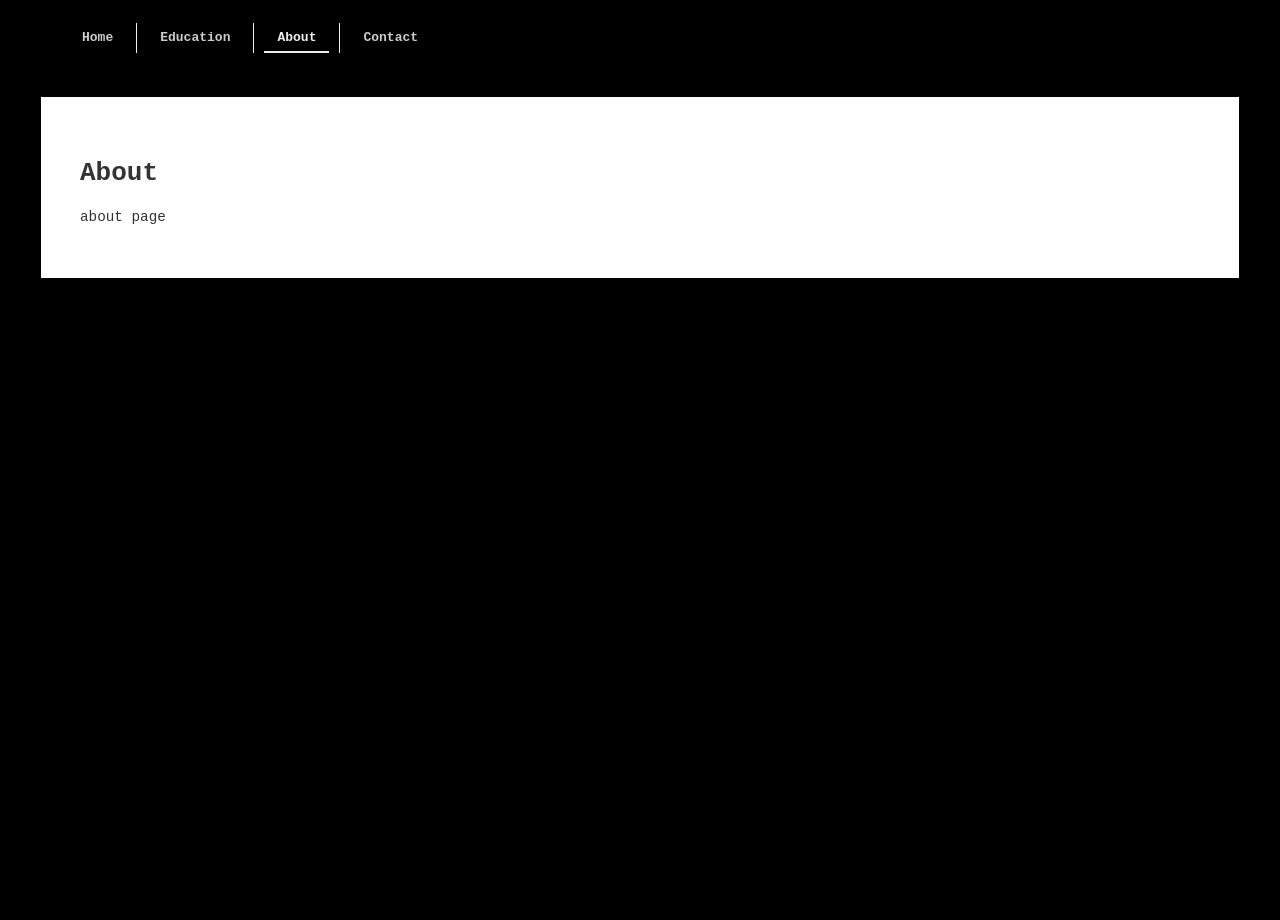
==== about.html @ bbcf1807 "first draft" ====
<!DOCTYPE html>
<html lang="en" class="other">
<head>
    <meta charset="UTF-8">
    <meta name="viewport" content="width=device-width, initial-scale=1.0">
    <title>About</title>
    <link rel="stylesheet" href="styles.css">
</head>
<body class="other">
    <header>
        <nav>
            <ul>
                <li><a href="index.html">Home</a></li>
                <li><a href="education.html">Education</a></li>
                <li><a href="about.html" class="active">About</a></li>
                <li><a href="contact.html">Contact</a></li>
            </ul>
        </nav>
    </header>
    <main class="other">
        <section id="about">
            <h2>About</h2>
            <p>about page</p>
        </section>
    </main>
    <footer>
    </footer>
</body>
</html>
---- styles.css ----
/* General styling */
html {
    font-family: monospace;
}

body {
    margin: 0;
    padding: 10px;
    min-height: 100vh;
    /* font-family: Arial, sans-serif; */
    background-color: #000; /* Set background to black */
    color: #eee; /* Default text color */
}

/* Header styling */
/* header {
    background-color: #1e1e1e;
    padding: 1rem;
} */
header {
    background-color: transparent;
    padding: 1rem;
    top: 0;
    width: 100%;
}


nav {
    padding-left: 2rem; /* Add padding to move tabs away from the left corner */
}

nav ul {
    list-style: none;
    display: flex;
    justify-content: flex-start;
    padding: 0;
    margin: 0;
    /* font-size: 0.9rem; Adjust the font size as needed */
    padding-left: 10px;
}

nav ul li {
    margin: 0;
    padding: 0 10px;
    border-right: 1px solid #eee;
    position: relative;
}

nav ul li a {
    text-decoration: none;
    color: #ccc;
    font-weight: bold;
    padding: 0.5rem 1rem;
    display: block;
    /* transition: color 0.3s, text-decoration 0.3s; */
    transition: color 0.3s;
}

nav ul li:last-child {
    border-right: none;
}

nav ul li a:hover, nav ul li a.active {
    color: #eee;
    border-bottom: 2px solid #eee;
}

/* Home page specific styling */
body.home {
    background-color: #121212; /* Home page background */
}

main.home {
    display: flex;
    justify-content: flex-start;
    align-items: center;
    height: 100vh; /* Full viewport height */
}

main.home h1 {
    font-size: 3rem;
    text-align: center;
}

/* Other pages styling */
body.other {
    color: #333;
}

main.other {
    background-color: #fff; /* White background for other pages */
    color: #333;
    border: 5px solid #000; /* Black border */
    margin: 2rem; /* Margin to create space around the content area */
    padding: 2rem;
}

section {
    padding: 1rem;
}

/* h1, h2 {
    color: #333;
} */
h2 {
    font-size: 2rem;
}

p {
    font-size: 1.1rem;
}

.projects {
    display: flex;
    justify-content: space-around;
    flex-wrap: wrap;
}

.project {
    width: 30%;
    background-color: #fff;
    margin: 1rem 0;
    box-shadow: 0 0 10px rgba(0,0,0,0.1);
    transition: transform 0.3s;
}

.project:hover {
    transform: translateY(-10px);
}

.project img {
    width: 100%;
    height: auto;
}

.project-details {
    padding: 1rem;
    text-align: left;
}

.project-details h3, .project-details h4 {
    margin: 0.5rem 0;
}

.project-details p {
    font-size: 0.9rem;
    color: #666;
}

.btn {
    display: inline-block;
    padding: 0.5rem 1rem;
    color: #fff;
    background-color: #333;
    text-decoration: none;
    margin-top: 1rem;
    transition: background-color 0.3s;
}

.btn:hover {
    background-color: #555;
}


.accordion {
    cursor: pointer;
    padding: 18px;
    width: 100%;
    text-align: center;
    border: black;
    border-width: 2px;
    border-style: solid;
    border-radius: 5px;

    outline: none;
    transition: 0.4s;
    background-color: #d9def8;
    /* background-color: #f1f1f1; */
    /* margin-top: 5px; */
    margin: 5px auto;
    font-family: monospace;
}

.accordion.active, .accordion:hover {
    background-color: #c2c4cd
    /* #ccc; */
}

.accordion.child {
    background-color: #cfd6f4;
    font-size: 1.1rem;
    border: none;
}


.panel {
    /* padding: 0 5px; */
    display: none;
    background-color: white;
    overflow: hidden;
    margin: 5px;
}

.flex-container {
    display: flex;
    flex-direction: row;
    justify-content: space-between; /* Adjusts the spacing between columns */
}

.column {
    flex: 1; /* Adjusts the width of each column */
    margin: 0 10px; 
    /* Adds some margin between columns */
    padding: 0px 10px;
    /* margin: 10px 0px;
    padding: 10px 10px; */
    background-color: #f1f1f1;
}

.underlined {
    border-bottom: 1px solid #282828; /* Change the color and thickness as needed */
    /* padding-bottom: 5px; Optional: Adjusts the spacing between the text and the line */
}
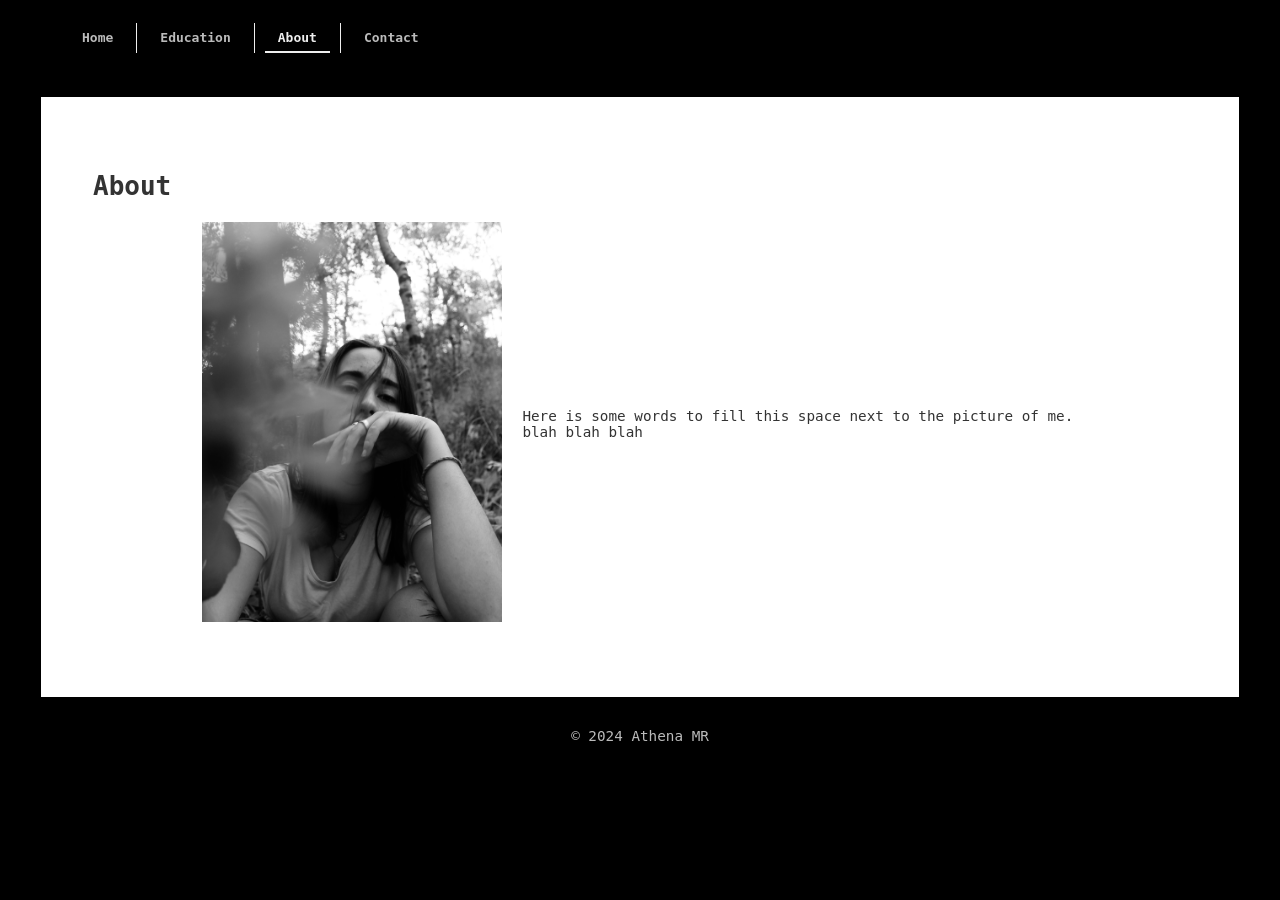
==== commit eb67a4f7: "updates" ====
--- a/about.html
+++ b/about.html
@@ -20,10 +20,33 @@
     <main class="other">
         <section id="about">
             <h2>About</h2>
-            <p>about page</p>
+            <div class="container">
+                <div class="row">
+                    <div class="image">
+                        <img src="./images/me.jpg" alt="Self portrait" width="300" height="400">
+                    </div>
+                    <div class="text">
+                        <p>Here is some words to fill this space next to the picture of me. blah blah blah</p>
+                    </div>
+                </div>
+                <!-- <h2>Hobbies</h2>
+                <div class="row">
+                    <div class="image">
+                        <img src="./images/hiking.jpg" alt="Hiking" width="250" height="300">
+                    </div>
+                    <div class="image">
+                        <img src="./images/blading.jpg" alt="Roller Blading" width="250" height="300">
+                    </div>
+                    <div class="image">
+                        <img src="./images/climbing.jpg" alt="Climbing" width="250" height="300">
+                    </div>
+                </div> -->
+            </div>
+
         </section>
     </main>
     <footer>
+        <p>&copy; 2024 Athena MR</p>
     </footer>
 </body>
 </html>
--- a/styles.css
+++ b/styles.css
@@ -1,32 +1,29 @@
-/* General styling */
+
 html {
     font-family: monospace;
+    height: 100%;
+}
+
+*, *::before, *::after {
+    box-sizing: border-box;
 }
 
 body {
     margin: 0;
     padding: 10px;
-    min-height: 100vh;
-    /* font-family: Arial, sans-serif; */
-    background-color: #000; /* Set background to black */
-    color: #eee; /* Default text color */
-}
-
-/* Header styling */
-/* header {
-    background-color: #1e1e1e;
-    padding: 1rem;
-} */
+    height: 100%;
+    background-color: #000;
+    color: #eee;
+}
+
 header {
     background-color: transparent;
     padding: 1rem;
-    top: 0;
     width: 100%;
 }
 
-
 nav {
-    padding-left: 2rem; /* Add padding to move tabs away from the left corner */
+    padding-left: 2rem;
 }
 
 nav ul {
@@ -35,7 +32,6 @@
     justify-content: flex-start;
     padding: 0;
     margin: 0;
-    /* font-size: 0.9rem; Adjust the font size as needed */
     padding-left: 10px;
 }
 
@@ -48,11 +44,10 @@
 
 nav ul li a {
     text-decoration: none;
-    color: #ccc;
+    color: #bbb;
     font-weight: bold;
     padding: 0.5rem 1rem;
     display: block;
-    /* transition: color 0.3s, text-decoration 0.3s; */
     transition: color 0.3s;
 }
 
@@ -65,86 +60,63 @@
     border-bottom: 2px solid #eee;
 }
 
-/* Home page specific styling */
 body.home {
-    background-color: #121212; /* Home page background */
+    background-color: #121212;
+    display: flex;
+    flex-direction: column;
+    align-items: center;
+    /* justify-content: center; */
 }
 
 main.home {
     display: flex;
     justify-content: flex-start;
     align-items: center;
-    height: 100vh; /* Full viewport height */
+    height: 100%;
+    width: 100%;
+    background-size: cover;
+    background-position: center;
+    background-repeat: no-repeat;
 }
 
 main.home h1 {
     font-size: 3rem;
     text-align: center;
-}
-
-/* Other pages styling */
+    margin: 0;
+    padding: 0;
+    text-transform: uppercase;
+    /* color: #eee; */
+}
+
+main.home p {
+    margin: 5px 0 0 0;
+    padding: 0;
+    font-size: 1.5rem;
+    color: #eee;
+}
+
 body.other {
     color: #333;
 }
 
 main.other {
-    background-color: #fff; /* White background for other pages */
+    background-color: #fff;
     color: #333;
-    border: 5px solid #000; /* Black border */
-    margin: 2rem; /* Margin to create space around the content area */
+    border: 5px solid #000;
+    margin: 2rem;
     padding: 2rem;
 }
 
 section {
-    padding: 1rem;
-}
-
-/* h1, h2 {
-    color: #333;
-} */
+    padding: 2rem;
+}
+
 h2 {
     font-size: 2rem;
 }
 
 p {
     font-size: 1.1rem;
-}
-
-.projects {
-    display: flex;
-    justify-content: space-around;
-    flex-wrap: wrap;
-}
-
-.project {
-    width: 30%;
-    background-color: #fff;
-    margin: 1rem 0;
-    box-shadow: 0 0 10px rgba(0,0,0,0.1);
-    transition: transform 0.3s;
-}
-
-.project:hover {
-    transform: translateY(-10px);
-}
-
-.project img {
-    width: 100%;
-    height: auto;
-}
-
-.project-details {
-    padding: 1rem;
-    text-align: left;
-}
-
-.project-details h3, .project-details h4 {
-    margin: 0.5rem 0;
-}
-
-.project-details p {
-    font-size: 0.9rem;
-    color: #666;
 }
 
 .btn {
@@ -160,7 +132,6 @@
 .btn:hover {
     background-color: #555;
 }
-
 
 .accordion {
     cursor: pointer;
@@ -171,19 +142,15 @@
     border-width: 2px;
     border-style: solid;
     border-radius: 5px;
-
     outline: none;
     transition: 0.4s;
     background-color: #d9def8;
-    /* background-color: #f1f1f1; */
-    /* margin-top: 5px; */
     margin: 5px auto;
     font-family: monospace;
 }
 
 .accordion.active, .accordion:hover {
-    background-color: #c2c4cd
-    /* #ccc; */
+    background-color: #c2c4cd;
 }
 
 .accordion.child {
@@ -192,32 +159,142 @@
     border: none;
 }
 
-
 .panel {
-    /* padding: 0 5px; */
     display: none;
     background-color: white;
     overflow: hidden;
     margin: 5px;
 }
 
-.flex-container {
+.flex-col {
     display: flex;
     flex-direction: row;
-    justify-content: space-between; /* Adjusts the spacing between columns */
+    justify-content: space-between;
 }
 
 .column {
-    flex: 1; /* Adjusts the width of each column */
-    margin: 0 10px; 
-    /* Adds some margin between columns */
+    flex: 1;
+    margin: 0 10px;
     padding: 0px 10px;
-    /* margin: 10px 0px;
-    padding: 10px 10px; */
     background-color: #f1f1f1;
 }
 
+.container {
+    width: 80%;
+    margin: 0 auto;
+}
+
+.row {
+    display: flex;
+    align-items: center;
+    justify-content: space-around;
+    margin-bottom: 20px;
+}
+.image img {
+    margin-right: 20px;
+}
+
+.text p {
+    margin: 0;
+}
+
+
 .underlined {
-    border-bottom: 1px solid #282828; /* Change the color and thickness as needed */
-    /* padding-bottom: 5px; Optional: Adjusts the spacing between the text and the line */
+    border-bottom: 1px solid #282828;
+}
+
+
+form {
+    display: flex;
+    flex-direction: column;
+    gap: 10px;
+    margin-bottom: 20px;
+}
+
+form label {
+    font-weight: bold;
+}
+
+form input, form textarea {
+    padding: 10px;
+    border: 1px solid #ccc;
+    border-radius: 5px;
+    font-size: 1rem;
+}
+
+form button {
+    padding: 10px 20px;
+    border: none;
+    border-radius: 5px;
+    background-color: #333;
+    color: #eee;
+    font-size: 1rem;
+    cursor: pointer;
+    font-family: monospace;
+}
+
+form button:hover {
+    background-color: #555;
+}
+
+.social-links {
+    text-align: center;
+    margin-top: 20px;
+}
+
+.social-links a {
+    color: #333;
+    text-decoration: none;
+    font-size: 1.2rem;
+    margin: 0 10px;
+}
+
+.social-links i {
+    margin-right: 5px;
+}
+
+footer {
+    color: #bbb;
+    text-align: center;
+}
+
+.error-message {
+    color: rgb(227, 7, 7);
+    font-size: 10px;
+    display: block;
+    margin-left: 5px;
+}
+
+.modal {
+    display: none;
+    position: fixed;
+    z-index: 1;
+    left: 0;
+    top: 0;
+    width: 100%;
+    height: 100%;
+    overflow: auto;
+    background-color: rgba(0,0,0,0.4);
+}
+
+.modal-content {
+    background-color: #eee;
+    margin: 15% auto;
+    padding: 20px;
+    border: 1px solid #888;
+    width: 300px;
+}
+
+.close-button {
+    color: #aaa;
+    float: right;
+    font-size: 28px;
+    font-weight: bold;
+}
+
+.close-button:hover,
+.close-button:focus {
+    color: black;
+    text-decoration: none;
+    cursor: pointer;
 }
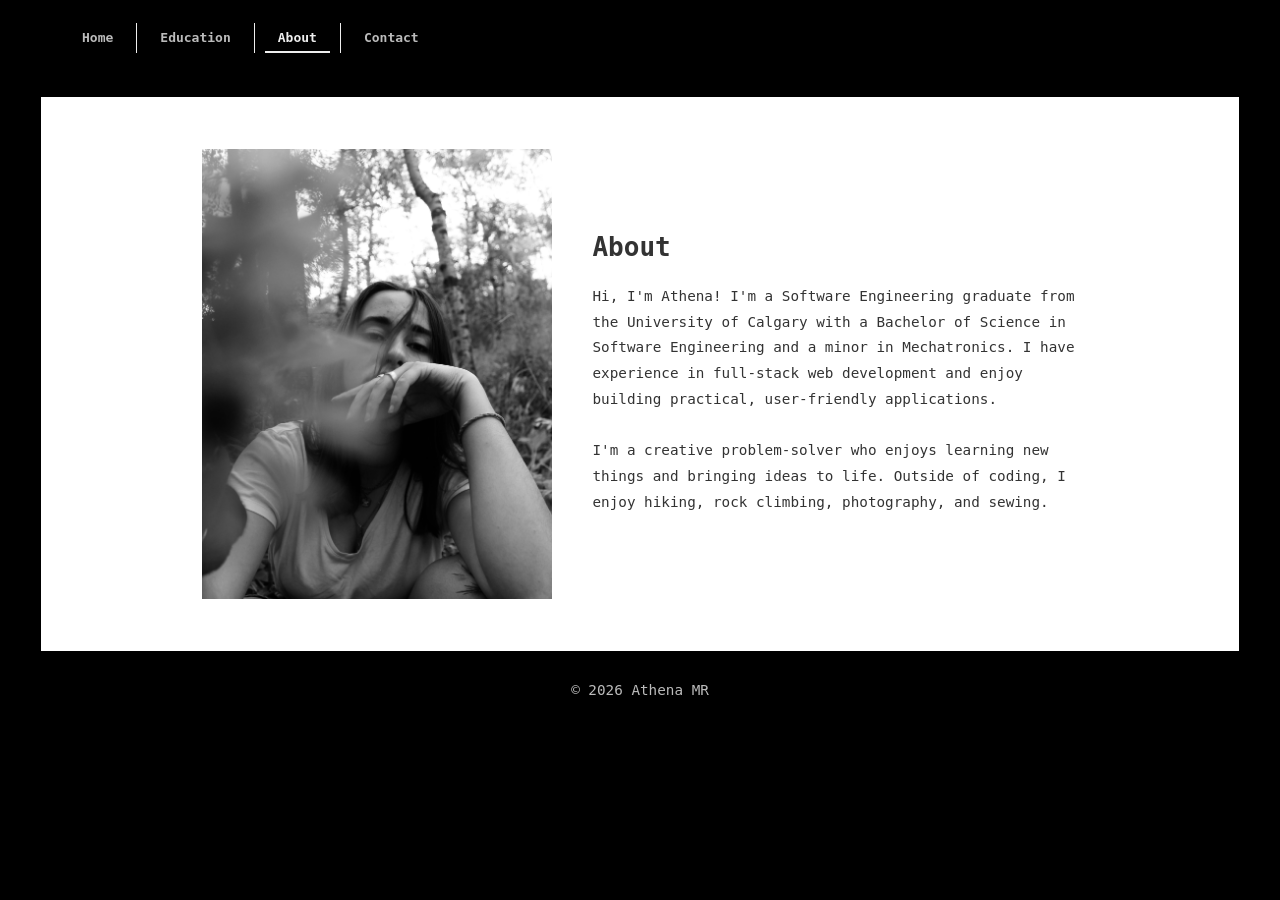
==== commit a671987e: "remove portfolio" ====
--- a/about.html
+++ b/about.html
@@ -14,19 +14,32 @@
                 <li><a href="education.html">Education</a></li>
                 <li><a href="about.html" class="active">About</a></li>
                 <li><a href="contact.html">Contact</a></li>
+                <!-- <li class="right-tab"><a href="portfolio.html">Portfolio</a></li> -->
             </ul>
         </nav>
     </header>
     <main class="other">
         <section id="about">
-            <h2>About</h2>
             <div class="container">
                 <div class="row">
                     <div class="image">
                         <img src="./images/me.jpg" alt="Self portrait" width="300" height="400">
                     </div>
                     <div class="text">
-                        <p>Here is some words to fill this space next to the picture of me. blah blah blah</p>
+                        <h2>About</h2>
+                        <p>
+                            Hi, I'm Athena! I'm a Software Engineering graduate
+                            from the University of Calgary with a Bachelor of
+                            Science in Software Engineering and a minor in
+                            Mechatronics. I have experience in full-stack web
+                            development and enjoy building practical,
+                            user-friendly applications.
+                            <br/><br/>
+                            I'm a creative problem-solver who enjoys learning
+                            new things and bringing ideas to life. Outside of
+                            coding, I enjoy hiking, rock climbing, photography,
+                            and sewing.
+                        </p>
                     </div>
                 </div>
                 <!-- <h2>Hobbies</h2>
@@ -46,7 +59,7 @@
         </section>
     </main>
     <footer>
-        <p>&copy; 2024 Athena MR</p>
+        <p>&copy; 2026 Athena MR</p>
     </footer>
 </body>
 </html>
--- a/styles.css
+++ b/styles.css
@@ -24,6 +24,7 @@
 
 nav {
     padding-left: 2rem;
+    padding-right: 2rem;
 }
 
 nav ul {
@@ -60,6 +61,10 @@
     border-bottom: 2px solid #eee;
 }
 
+.right-tab {
+    margin-left: auto;
+}
+
 body.home {
     background-color: #121212;
     display: flex;
@@ -105,6 +110,50 @@
     border: 5px solid #000;
     margin: 2rem;
     padding: 2rem;
+}
+
+#about .row {
+    display: flex;
+    align-items: center;
+    gap: 40px;
+    max-width: 1100px;
+    margin: 0 auto;
+}
+
+#about .image {
+    flex: 0 0 40%;
+}
+
+#about .image img {
+    display: block;
+    width: 100%;
+    height: auto;
+    max-width: 450px;
+}
+
+#about .text {
+    flex: 1;
+}
+#about .text h2 {
+    margin-top: 0;
+}
+
+#about .text p {
+    font-size: 1.1rem;
+    line-height: 1.8;
+}
+
+@media (max-width: 700px) {
+    #about .row {
+        flex-direction: column;
+        align-items: center;
+    }
+
+    #about .image {
+        flex: none;
+        width: 100%;
+        max-width: 400px;
+    }
 }
 
 section {
@@ -280,15 +329,17 @@
 .modal-content {
     background-color: #eee;
     margin: 15% auto;
-    padding: 20px;
+    padding: 6px 10px;
     border: 1px solid #888;
+    border-radius: 5px;
     width: 300px;
+    text-align: center;
 }
 
 .close-button {
     color: #aaa;
     float: right;
-    font-size: 28px;
+    font-size: 24px;
     font-weight: bold;
 }
 
